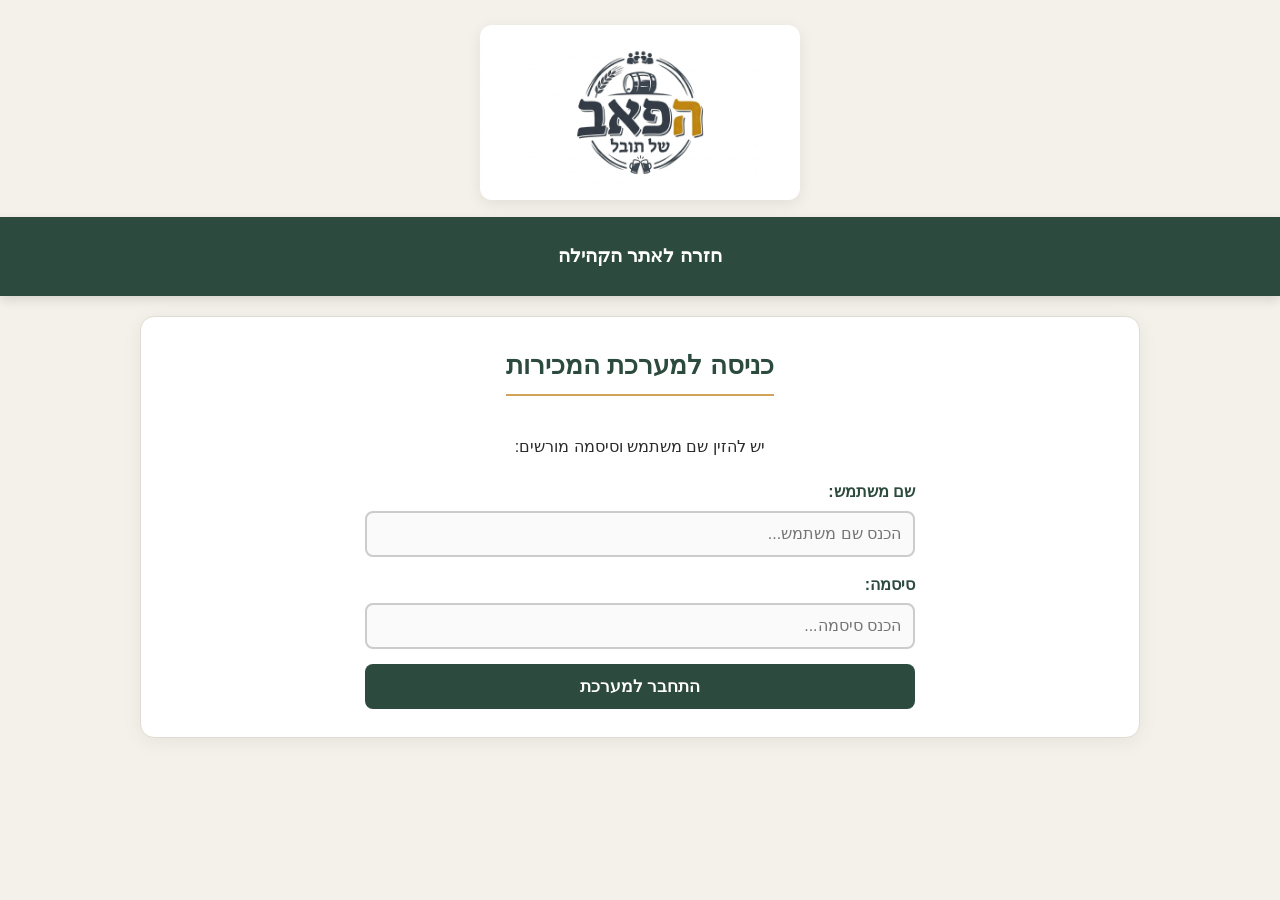
==== sales.html @ c14eca6e "/" ====
<!DOCTYPE html>
<html lang="he" dir="rtl">

<head>
    <meta charset="UTF-8">
    <meta name="viewport" content="width=device-width, initial-scale=1.0">
    <title>מכירות - פאב תובל</title>
    <link rel="stylesheet" href="styles.css">
    <style>
        .login-form, .sales-form {
            display: flex;
            flex-direction: column;
            gap: 15px;
            max-width: 550px;
            margin: 20px auto 0 auto;
        }

        .error-message {
            color: var(--accent-red);
            margin-top: 10px;
            display: none;
            font-weight: bold;
        }

        .success-message {
            color: var(--accent-green);
            margin-top: 10px;
            display: none;
            font-weight: bold;
            font-size: 18px;
        }

        #protected-content {
            display: none;
        }

        .form-group {
            display: flex;
            flex-direction: column;
            text-align: right;
            gap: 6px;
        }

        .form-group label {
            font-weight: bold;
            color: var(--primary-color);
        }

        .cart-section, .stock-section {
            margin-top: 30px;
            border-top: 2px dashed #d5d0c5;
            padding-top: 20px;
        }

        .grand-total {
            font-size: 22px;
            font-weight: bold;
            margin-top: 15px;
            background: #f0ebe1;
            color: var(--primary-color);
            padding: 12px;
            border-radius: 8px;
            text-align: center;
        }
    </style>
</head>

<body>

<div class="logo">
    <img src="logo.jpeg" alt="לוגו פאב תובל">
</div>

<nav>
    <a href="index.html">חזרה לאתר הקהילה</a>
</nav>

<div class="section active">

    <!-- מסך התחברות -->
    <div id="login-card" class="card" style="text-align: center;">
        <h2>כניסה למערכת המכירות</h2>
        <p>יש להזין שם משתמש וסיסמה מורשים:</p>
        
        <form class="login-form" onsubmit="checkLogin(event)">
            <div class="form-group">
                <label for="usernameInput">שם משתמש:</label>
                <input type="text" id="usernameInput" placeholder="הכנס שם משתמש..." required>
            </div>
            
            <div class="form-group">
                <label for="passwordInput">סיסמה:</label>
                <input type="password" id="passwordInput" placeholder="הכנס סיסמה..." required>
            </div>

            <button type="submit" class="btn" id="loginBtn">התחבר למערכת</button>
        </form>
        
        <div id="error-msg" class="error-message">שם משתמש או סיסמה שגויים. נסה שוב.</div>
    </div>

    <!-- אזור מוגן - טופס מכירות וקופה -->
    <div id="protected-content" class="card">
        <h2 style="text-align: center; display: block;">קופת הפאב הקהילתי</h2>
        
        <form class="sales-form" onsubmit="submitSale(event)">
            <div class="form-group">
                <label for="sellerName">שם המוכר/ת (משמרת):</label>
                <input type="text" id="sellerName" readonly style="background-color: #e9ecef; cursor: not-allowed;">
            </div>

            <div class="form-group">
                <label for="buyerName">שם הקונה (חבר/ת הקהילה):</label>
                <input type="text" id="buyerName" placeholder="שם הקונה..." required>
            </div>

            <div class="form-group" style="margin-top: 10px; border-top: 1px solid #eee; padding-top: 15px;">
                <label for="productSelect">בחר מוצר מהמלאי:</label>
                <select id="productSelect">
                    <option value="" disabled selected>טוען מוצרים...</option>
                </select>
            </div>

            <div class="form-group">
                <label for="quantity">כמות:</label>
                <input type="number" id="quantity" value="1" min="1">
            </div>

            <button type="button" class="btn btn-add" onclick="addToCart()">+ הוסף לפנקס המכירות</button>

            <!-- סל קניות -->
            <div class="cart-section">
                <h3>פנקס מכירה נוכחי</h3>
                <table>
                    <thead>
                        <tr>
                            <th>מוצר</th>
                            <th>כמות</th>
                            <th>מחיר יחידה</th>
                            <th>סה"כ</th>
                            <th>פעולה</th>
                        </tr>
                    </thead>
                    <tbody id="cartTableBody">
                        <tr>
                            <td colspan="5" style="text-align: center;">הפנקס ריק כרגע</td>
                        </tr>
                    </tbody>
                </table>

                <div class="grand-total">
                    סה"כ לתשלום: <span id="grandTotalDisplay">0</span> ₪
                </div>
            </div>

            <button type="submit" class="btn" id="submitBtn" style="margin-top: 20px; width: 100%; font-size: 19px;">אישור ושליחת עסקה</button>
        </form>

        <div id="status-success" class="success-message" style="text-align: center;">העסקה נרשמה בהצלחה והמלאי עודכן!</div>
        <div id="status-error" class="error-message" style="text-align: center;">אירעה שגיאה בשליחת הנתונים. נסה שוב.</div>

        <!-- טבלת מלאי נוכחי -->
        <div class="stock-section">
            <h3>מצב המלאי העדכני בבר</h3>
            <table>
                <thead>
                    <tr>
                        <th>שם המוצר</th>
                        <th>מחיר</th>
                        <th>כמות נותרת</th>
                    </tr>
                </thead>
                <tbody id="stockTableBody">
                    <tr>
                        <td colspan="3" style="text-align: center;">טוען נתוני מלאי...</td>
                    </tr>
                </tbody>
            </table>
        </div>
    </div>

</div>

<script>
    const scriptURL = 'https://script.google.com/macros/s/AKfycbzoY4kOSv1dSt2zJA_MVYQcxGPkfokva_LjLvuPKDMLDibdN5WmotHmcEc-f6HK1h61/exec';
    
    let productsList = [];
    let cart = [];

        function checkLogin(event) {
        event.preventDefault();
        const username = document.getElementById('usernameInput').value;
        const password = document.getElementById('passwordInput').value;
        const loginBtn = document.getElementById('loginBtn');
        const errorMsg = document.getElementById('error-msg');

        errorMsg.style.display = 'none';
        loginBtn.disabled = true;
        loginBtn.innerText = 'בודק נתונים...';

        fetch(scriptURL, {
            method: 'POST',
            headers: { 'Content-Type': 'text/plain' },
            body: JSON.stringify({
                action: 'login',
                username: username,
                password: password
            })
        })
        .then(res => res.json())
        .then(data => {
            loginBtn.disabled = false;
            loginBtn.innerText = 'התחבר למערכת';

            if (data.result === 'success') {
                document.getElementById('login-card').style.display = 'none';
                document.getElementById('protected-content').style.display = 'block';
                
                // שימוש בשם המשתמש שהוחזר או בשם שהוזן בטופס אם חסר
                document.getElementById('sellerName').value = data.username || username;

                loadProducts();
            } else {
                errorMsg.style.display = 'block';
            }
        })
        .catch(err => {
            console.error('Login error:', err);
            loginBtn.disabled = false;
            loginBtn.innerText = 'התחבר למערכת';
            errorMsg.style.display = 'block';
        });
    }


    function loadProducts() {
        const script = document.createElement('script');
        script.src = `${scriptURL}?callback=handleProductsResponse&t=${new Date().getTime()}`;
        document.body.appendChild(script);
    }

    function handleProductsResponse(data) {
        if (data.result === 'success') {
            productsList = data.products;
            
            const select = document.getElementById('productSelect');
            select.innerHTML = '<option value="" disabled selected>בחר מוצר...</option>';
            
            const stockTbody = document.getElementById('stockTableBody');
            stockTbody.innerHTML = '';

            data.products.forEach(item => {
                const opt = document.createElement('option');
                opt.value = item.name;
                opt.textContent = `${item.name} (${item.price} ₪)`;
                opt.dataset.price = item.price;
                opt.dataset.stock = item.stock;
                select.appendChild(opt);

                const tr = document.createElement('tr');
                tr.innerHTML = `
                    <td>${item.name}</td>
                    <td>${item.price} ₪</td>
                    <td><strong>${item.stock}</strong></td>
                `;
                stockTbody.appendChild(tr);
            });
        }
    }

    function addToCart() {
        const select = document.getElementById('productSelect');
        const selectedOption = select.options[select.selectedIndex];
        const quantity = parseInt(document.getElementById('quantity').value) || 0;

        if (!selectedOption || !selectedOption.value) {
            alert('אנא בחר מוצר מהרשימה');
            return;
        }

        if (quantity <= 0) {
            alert('אנא הכנס כמות תקינה');
            return;
        }

        const productName = selectedOption.value;
        const unitPrice = parseFloat(selectedOption.dataset.price);

        const existingItem = cart.find(item => item.product === productName);
        if (existingItem) {
            existingItem.quantity += quantity;
            existingItem.totalPrice = existingItem.quantity * unitPrice;
        } else {
            cart.push({
                product: productName,
                quantity: quantity,
                unitPrice: unitPrice,
                totalPrice: quantity * unitPrice
            });
        }

        select.selectedIndex = 0;
        document.getElementById('quantity').value = '1';

        renderCart();
    }

    function removeFromCart(index) {
        cart.splice(index, 1);
        renderCart();
    }

    function renderCart() {
        const tbody = document.getElementById('cartTableBody');
        tbody.innerHTML = '';

        if (cart.length === 0) {
            tbody.innerHTML = '<tr><td colspan="5" style="text-align: center;">הפנקס ריק כרגע</td></tr>';
            document.getElementById('grandTotalDisplay').innerText = '0';
            return;
        }

        let grandTotal = 0;

        cart.forEach((item, index) => {
            grandTotal += item.totalPrice;
            const tr = document.createElement('tr');
            tr.innerHTML = `
                <td>${item.product}</td>
                <td>${item.quantity}</td>
                <td>${item.unitPrice} ₪</td>
                <td>${item.totalPrice} ₪</td>
                <td><button type="button" class="remove-btn" onclick="removeFromCart(${index})">הסר</button></td>
            `;
            tbody.appendChild(tr);
        });

        document.getElementById('grandTotalDisplay').innerText = grandTotal;
    }

        function submitSale(event) {
        event.preventDefault();

        if (cart.length === 0) {
            alert('הפנקס ריק! הוסף מוצרים לפני שליחה.');
            return;
        }

        const btn = document.getElementById('submitBtn');
        const successMsg = document.getElementById('status-success');
        const errorMsg = document.getElementById('status-error');

        successMsg.style.display = 'none';
        errorMsg.style.display = 'none';

        btn.disabled = true;
        btn.innerText = 'שולח...';

        const sellerName = document.getElementById('sellerName').value;
        const buyerName = document.getElementById('buyerName').value;

        fetch(scriptURL, {
            method: 'POST',
            headers: { 'Content-Type': 'text/plain' },
            body: JSON.stringify({ 
                action: 'sale',
                sellerName: sellerName,
                buyerName: buyerName,
                items: cart
            })
        })
        .then(res => res.json())
        .then(data => {
            btn.disabled = false;
            btn.innerText = 'אישור ושליחת עסקה';

            if (data.result === 'success') {
                successMsg.style.display = 'block';
                cart = [];
                renderCart();
                document.getElementById('buyerName').value = '';
                
                // רענון נתוני המלאי והצגת הכמויות המעודכנות בטבלה
                loadProducts();
            } else {
                errorMsg.style.display = 'block';
            }
        })
        .catch(error => {
            console.error('Error!', error);
            btn.disabled = false;
            btn.innerText = 'אישור ושליחת עסקה';
            errorMsg.style.display = 'block';
        });
    }
</script>

</body>
</html>
---- styles.css ----
:root {
    --bg-color: #f4f1ea;        /* גוון שמנת-טבעי חם */
    --card-bg: #ffffff;
    --primary-color: #2c4a3e;   /* ירוק זית/יער כפרי */
    --secondary-color: #d4a359; /* זהב/עץ חם */
    --text-color: #2b2b2b;      /* כהה וקריא מאד לנגישות */
    --accent-red: #c0392b;      /* אדום רך להסרות/שגיאות */
    --accent-green: #27ae60;    /* ירוק להודעות הצלחה */
    --font-main: 'Segoe UI', Tahoma, Geneva, Verdana, sans-serif;
}

body {
    margin: 0;
    font-family: var(--font-main);
    background-color: var(--bg-color);
    color: var(--text-color);
    line-height: 1.6;
}

/* לוגו כפרי */
.logo {
    text-align: center;
    padding: 25px 10px 10px 10px;
}

.logo img {
    width: 320px;
    max-width: 85%;
    border-radius: 12px;
    box-shadow: 0 4px 15px rgba(0, 0, 0, 0.08);
}

/* סרגל ניווט נגיש ומזמין */
nav {
    background-color: var(--primary-color);
    display: flex;
    justify-content: center;
    gap: 15px;
    padding: 14px 20px;
    flex-wrap: wrap;
    box-shadow: 0 4px 10px rgba(0, 0, 0, 0.12);
}

nav button,
nav a {
    background: none;
    border: 2px solid transparent;
    color: #ffffff;
    font-size: 19px;
    font-weight: bold;
    cursor: pointer;
    text-decoration: none;
    padding: 8px 16px;
    border-radius: 8px;
    transition: all 0.25s ease;
}

nav button:hover,
nav a:hover,
nav button:focus,
nav a:focus {
    background-color: var(--secondary-color);
    color: #2c4a3e;
    outline: none;
}

/* סקציות וכרטיסים */
.section {
    display: none;
    max-width: 1000px;
    margin: 20px auto;
    padding: 0 15px;
}

.section.active {
    display: block;
}

.card {
    background: var(--card-bg);
    border-radius: 14px;
    padding: 28px;
    margin-top: 15px;
    box-shadow: 0 4px 20px rgba(0, 0, 0, 0.06);
    border: 1px solid #e0dcd3;
}

h2, h3 {
    color: var(--primary-color);
    margin-top: 0;
}

h2 {
    font-size: 26px;
    border-bottom: 2px solid var(--secondary-color);
    padding-bottom: 8px;
    display: inline-block;
}

/* אלמנטים של טפסים - מונגשים וברורים */
input, select {
    padding: 12px;
    font-size: 16px;
    border: 2px solid #ccc;
    border-radius: 8px;
    box-sizing: border-box;
    width: 100%;
    background-color: #fafafa;
    transition: border-color 0.2s;
}

input:focus, select:focus {
    border-color: var(--primary-color);
    outline: none;
    background-color: #fff;
}

/* כפתורים מונגשים */
.btn {
    padding: 12px 20px;
    font-size: 17px;
    font-weight: bold;
    background-color: var(--primary-color);
    color: white;
    border: none;
    border-radius: 8px;
    cursor: pointer;
    transition: background-color 0.2s, transform 0.1s;
}

.btn:hover, .btn:focus {
    background-color: #1e332b;
    outline: none;
}

.btn:active {
    transform: scale(0.98);
}

.btn-add {
    background-color: var(--secondary-color);
    color: #2c4a3e;
}

.btn-add:hover {
    background-color: #b88a44;
    color: white;
}

/* טבלאות מעוצבות */
table {
    width: 100%;
    border-collapse: collapse;
    margin-top: 15px;
    text-align: right;
}

th, td {
    padding: 12px;
    border-bottom: 1px solid #eee;
}

th {
    background-color: #f0ebe1;
    color: var(--primary-color);
    font-size: 16px;
}

tr:nth-child(even) {
    background-color: #faf8f5;
}

.remove-btn {
    background-color: var(--accent-red);
    color: white;
    border: none;
    padding: 6px 12px;
    border-radius: 6px;
    cursor: pointer;
    font-weight: bold;
}

.remove-btn:hover {
    background-color: #a93226;
}

iframe {
    width: 100%;
    border: none;
    border-radius: 10px;
}
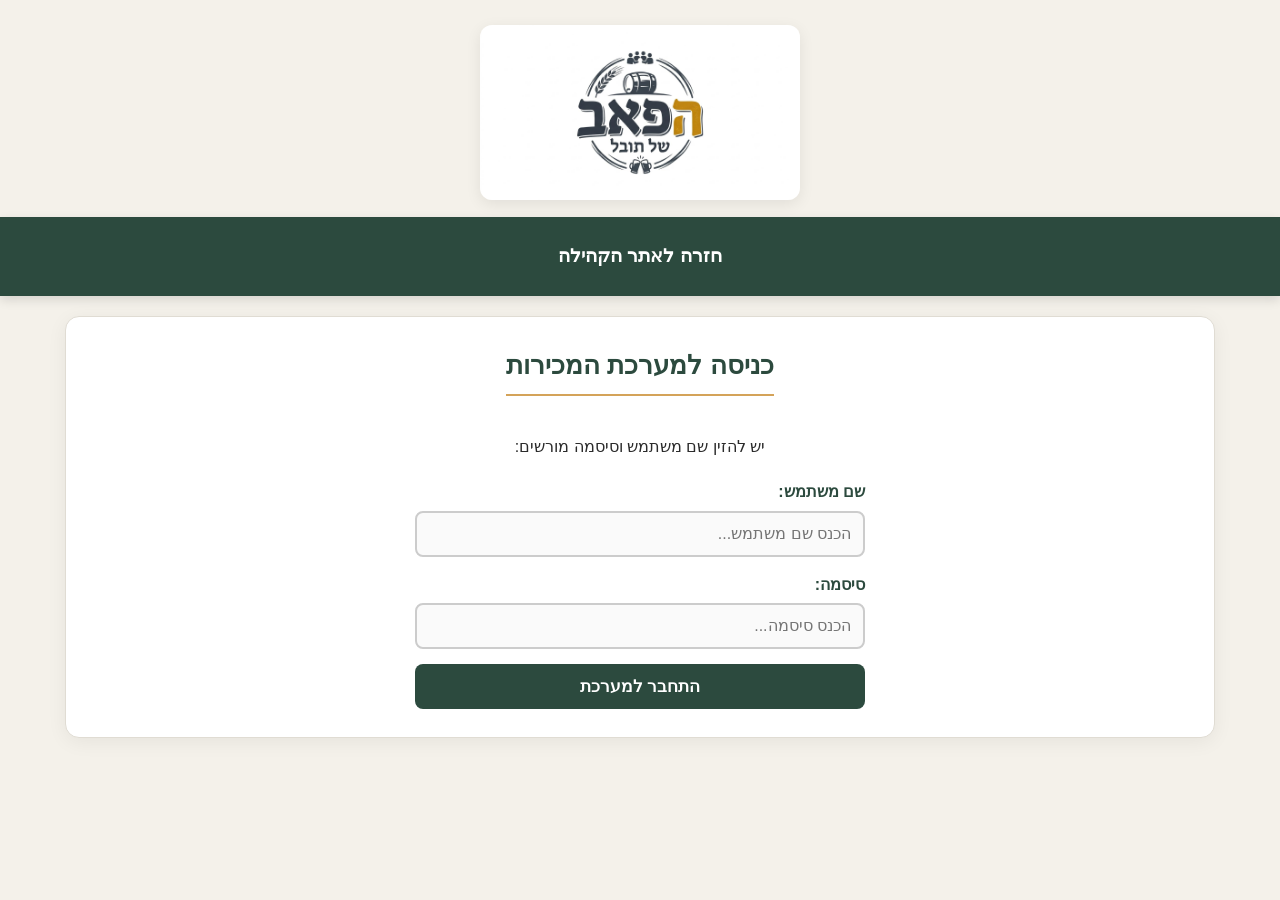
==== commit 942fdab2: "reorganized" ====
--- a/sales.html
+++ b/sales.html
@@ -7,23 +7,66 @@
     <title>מכירות - פאב תובל</title>
     <link rel="stylesheet" href="styles.css">
     <style>
-        .login-form, .sales-form {
+        .section {
+            max-width: 1150px;
+        }
+
+        .login-form {
             display: flex;
             flex-direction: column;
             gap: 15px;
-            max-width: 550px;
+            max-width: 450px;
             margin: 20px auto 0 auto;
         }
 
+        .sales-form {
+            display: grid;
+            grid-template-columns: 1fr 1fr;
+            gap: 30px;
+            align-items: start;
+            margin-top: 20px;
+        }
+
+        .right-column {
+            display: flex;
+            flex-direction: column;
+            gap: 15px;
+            background: #ffffff;
+            padding: 20px;
+            border-radius: 10px;
+            border: 1px solid #ece8df;
+        }
+
+        .left-column {
+            display: flex;
+            flex-direction: column;
+            gap: 15px;
+            background: #fdfbf7;
+            padding: 20px;
+            border-radius: 10px;
+            border: 2px solid #e0dcd3;
+            position: sticky;
+            top: 20px;
+        }
+
+        @media (max-width: 820px) {
+            .sales-form {
+                grid-template-columns: 1fr;
+            }
+            .left-column {
+                position: static;
+            }
+        }
+
         .error-message {
-            color: var(--accent-red);
+            color: var(--accent-red, #c0392b);
             margin-top: 10px;
             display: none;
             font-weight: bold;
         }
 
         .success-message {
-            color: var(--accent-green);
+            color: var(--accent-green, #27ae60);
             margin-top: 10px;
             display: none;
             font-weight: bold;
@@ -43,24 +86,77 @@
 
         .form-group label {
             font-weight: bold;
-            color: var(--primary-color);
-        }
-
-        .cart-section, .stock-section {
-            margin-top: 30px;
+            color: var(--primary-color, #2c4a3e);
+        }
+
+        .stock-section {
+            margin-top: 35px;
             border-top: 2px dashed #d5d0c5;
             padding-top: 20px;
         }
 
-        .grand-total {
-            font-size: 22px;
-            font-weight: bold;
-            margin-top: 15px;
+        .discount-box {
+            margin-top: 10px;
+            padding: 12px;
+            background: #ffffff;
+            border: 1px solid #e0dcd3;
+            border-radius: 8px;
+            display: flex;
+            flex-direction: column;
+            gap: 8px;
+        }
+
+        .discount-controls {
+            display: flex;
+            gap: 10px;
+            align-items: center;
+        }
+
+        .discount-controls select {
+            width: 45%;
+        }
+
+        .discount-controls input {
+            width: 55%;
+        }
+
+        .totals-summary {
+            margin-top: 10px;
             background: #f0ebe1;
-            color: var(--primary-color);
-            padding: 12px;
+            color: var(--primary-color, #2c4a3e);
+            padding: 15px;
             border-radius: 8px;
             text-align: center;
+        }
+
+        .subtotal-line {
+            font-size: 16px;
+            margin-bottom: 5px;
+            color: #555;
+        }
+
+        .discount-line {
+            font-size: 16px;
+            margin-bottom: 8px;
+            color: var(--accent-red, #c0392b);
+            font-weight: bold;
+        }
+
+        .grand-total {
+            font-size: 23px;
+            font-weight: bold;
+        }
+
+        .report-section {
+            display: flex;
+            align-items: center;
+            gap: 10px;
+            flex-wrap: wrap;
+        }
+
+        .report-section select {
+            width: auto;
+            padding: 8px 12px;
         }
     </style>
 </head>
@@ -101,42 +197,69 @@
 
     <!-- אזור מוגן - טופס מכירות וקופה -->
     <div id="protected-content" class="card">
-        <h2 style="text-align: center; display: block;">קופת הפאב הקהילתי</h2>
+        <div style="display: flex; justify-content: space-between; align-items: center; margin-bottom: 15px; flex-wrap: wrap; gap: 15px;">
+            <h2 style="margin: 0;">קופת הפאב הקהילתי</h2>
+            
+            <!-- סקציית הפקת דוח חודשי לפי חודש נבחר -->
+            <div class="report-section">
+                <select id="reportMonthSelect">
+                    <option value="">טוען חודשים...</option>
+                </select>
+                <button type="button" class="btn btn-add" id="reportBtn" onclick="generateMonthlyReport()">📊 הורד דוח (CSV)</button>
+            </div>
+        </div>
         
         <form class="sales-form" onsubmit="submitSale(event)">
-            <div class="form-group">
-                <label for="sellerName">שם המוכר/ת (משמרת):</label>
-                <input type="text" id="sellerName" readonly style="background-color: #e9ecef; cursor: not-allowed;">
+            
+            <!-- צד ימין: פרטי קונה ובחירת מוצרים -->
+            <div class="right-column">
+                <h3 style="margin-bottom: 5px; border-bottom: 1px solid #eee; padding-bottom: 8px;">פרטי הזמנה ומוצרים</h3>
+
+                <div class="form-group">
+                    <label for="sellerName">שם המוכר/ת (משמרת):</label>
+                    <input type="text" id="sellerName" readonly style="background-color: #e9ecef; cursor: not-allowed;">
+                </div>
+
+                <div class="form-group">
+                    <label for="buyerName">שם הקונה (חבר/ת אגודה):</label>
+                    <input type="text" 
+                           id="buyerName" 
+                           list="membersList" 
+                           placeholder="הקלד שם לחיפוש..." 
+                           autocomplete="off" 
+                           autocorrect="off" 
+                           spellcheck="false" 
+                           required>
+                    <datalist id="membersList">
+                        <!-- הרשימה תטען אוטומטית מהגיליון -->
+                    </datalist>
+                </div>
+
+                <div class="form-group" style="margin-top: 10px; border-top: 1px solid #eee; padding-top: 15px;">
+                    <label for="productSelect">בחר מוצר מהמלאי:</label>
+                    <select id="productSelect">
+                        <option value="" disabled selected>טוען מוצרים...</option>
+                    </select>
+                </div>
+
+                <div class="form-group">
+                    <label for="quantity">כמות:</label>
+                    <input type="number" id="quantity" value="1" min="1">
+                </div>
+
+                <button type="button" class="btn btn-add" onclick="addToCart()" style="margin-top: 5px;">+ הוסף לפנקס המכירות</button>
             </div>
 
-            <div class="form-group">
-                <label for="buyerName">שם הקונה (חבר/ת הקהילה):</label>
-                <input type="text" id="buyerName" placeholder="שם הקונה..." required>
-            </div>
-
-            <div class="form-group" style="margin-top: 10px; border-top: 1px solid #eee; padding-top: 15px;">
-                <label for="productSelect">בחר מוצר מהמלאי:</label>
-                <select id="productSelect">
-                    <option value="" disabled selected>טוען מוצרים...</option>
-                </select>
-            </div>
-
-            <div class="form-group">
-                <label for="quantity">כמות:</label>
-                <input type="number" id="quantity" value="1" min="1">
-            </div>
-
-            <button type="button" class="btn btn-add" onclick="addToCart()">+ הוסף לפנקס המכירות</button>
-
-            <!-- סל קניות -->
-            <div class="cart-section">
-                <h3>פנקס מכירה נוכחי</h3>
+            <!-- צד שמאל: פנקס מכירות, הנחה וסיכום -->
+            <div class="left-column">
+                <h3 style="margin-bottom: 5px; border-bottom: 1px solid #d5d0c5; padding-bottom: 8px;">פנקס מכירה נוכחי</h3>
+                
                 <table>
                     <thead>
                         <tr>
                             <th>מוצר</th>
                             <th>כמות</th>
-                            <th>מחיר יחידה</th>
+                            <th>מחיר</th>
                             <th>סה"כ</th>
                             <th>פעולה</th>
                         </tr>
@@ -148,12 +271,41 @@
                     </tbody>
                 </table>
 
-                <div class="grand-total">
-                    סה"כ לתשלום: <span id="grandTotalDisplay">0</span> ₪
+                <!-- אזור הנחה -->
+                <div class="discount-box">
+                    <label style="font-weight: bold; color: var(--primary-color, #2c4a3e);">מתן הנחה (אופציונלי):</label>
+                    <div class="discount-controls">
+                        <select id="discountType" onchange="onDiscountTypeChange()">
+                            <option value="percent">אחוזים (%)</option>
+                            <option value="amount">סכום קבוע (₪)</option>
+                        </select>
+                        <input type="number" 
+                               id="discountValue" 
+                               value="0" 
+                               min="0" 
+                               max="100" 
+                               step="any" 
+                               placeholder="הזן ערך הנחה..." 
+                               oninput="renderCart()">
+                    </div>
                 </div>
+
+                <!-- סיכום מחירים -->
+                <div class="totals-summary">
+                    <div id="subtotalRow" class="subtotal-line" style="display: none;">
+                        סכום ביניים: <span id="subtotalDisplay">0</span> ₪
+                    </div>
+                    <div id="discountRow" class="discount-line" style="display: none;">
+                        הנחה: -<span id="discountDisplay">0</span> ₪
+                    </div>
+                    <div class="grand-total">
+                        סה"כ לתשלום: <span id="grandTotalDisplay">0</span> ₪
+                    </div>
+                </div>
+
+                <button type="submit" class="btn" id="submitBtn" style="margin-top: 10px; width: 100%; font-size: 19px;">אישור ושליחת עסקה</button>
             </div>
 
-            <button type="submit" class="btn" id="submitBtn" style="margin-top: 20px; width: 100%; font-size: 19px;">אישור ושליחת עסקה</button>
         </form>
 
         <div id="status-success" class="success-message" style="text-align: center;">העסקה נרשמה בהצלחה והמלאי עודכן!</div>
@@ -185,9 +337,10 @@
     const scriptURL = 'https://script.google.com/macros/s/AKfycbzoY4kOSv1dSt2zJA_MVYQcxGPkfokva_LjLvuPKDMLDibdN5WmotHmcEc-f6HK1h61/exec';
     
     let productsList = [];
+    let membersListArray = [];
     let cart = [];
 
-        function checkLogin(event) {
+    function checkLogin(event) {
         event.preventDefault();
         const username = document.getElementById('usernameInput').value;
         const password = document.getElementById('passwordInput').value;
@@ -198,14 +351,14 @@
         loginBtn.disabled = true;
         loginBtn.innerText = 'בודק נתונים...';
 
+        const formData = new URLSearchParams();
+        formData.append('action', 'login');
+        formData.append('username', username);
+        formData.append('password', password);
+
         fetch(scriptURL, {
             method: 'POST',
-            headers: { 'Content-Type': 'text/plain' },
-            body: JSON.stringify({
-                action: 'login',
-                username: username,
-                password: password
-            })
+            body: formData
         })
         .then(res => res.json())
         .then(data => {
@@ -215,11 +368,10 @@
             if (data.result === 'success') {
                 document.getElementById('login-card').style.display = 'none';
                 document.getElementById('protected-content').style.display = 'block';
-                
-                // שימוש בשם המשתמש שהוחזר או בשם שהוזן בטופס אם חסר
-                document.getElementById('sellerName').value = data.username || username;
-
-                loadProducts();
+                document.getElementById('sellerName').value = data.username;
+
+                loadData();
+                loadAvailableMonths();
             } else {
                 errorMsg.style.display = 'block';
             }
@@ -232,17 +384,58 @@
         });
     }
 
-
-    function loadProducts() {
+    function loadData() {
         const script = document.createElement('script');
-        script.src = `${scriptURL}?callback=handleProductsResponse&t=${new Date().getTime()}`;
+        script.src = `${scriptURL}?callback=handleDataResponse&t=${new Date().getTime()}`;
         document.body.appendChild(script);
     }
 
-    function handleProductsResponse(data) {
+    function loadAvailableMonths() {
+        const script = document.createElement('script');
+        script.src = `${scriptURL}?action=getAvailableMonths&callback=handleMonthsResponse&t=${new Date().getTime()}`;
+        document.body.appendChild(script);
+    }
+
+    function handleMonthsResponse(data) {
+        if (data.result === 'success' && data.months) {
+            const select = document.getElementById('reportMonthSelect');
+            select.innerHTML = '';
+
+            if (data.months.length === 0) {
+                select.innerHTML = '<option value="">אין חודשים זמינים</option>';
+                return;
+            }
+
+            data.months.forEach(ym => {
+                const parts = ym.split('-');
+                const year = parts[0];
+                const month = parts[1];
+                const monthNames = ["ינואר", "פברואר", "מרץ", "אפריל", "מאי", "יוני", "יולי", "אוגוסט", "ספטמבר", "אוקטובר", "נובמבר", "דצמבר"];
+                const label = `${monthNames[parseInt(month, 10) - 1]} ${year}`;
+                
+                const opt = document.createElement('option');
+                opt.value = ym;
+                opt.textContent = label;
+                select.appendChild(opt);
+            });
+        }
+    }
+
+    function handleDataResponse(data) {
         if (data.result === 'success') {
             productsList = data.products;
+            membersListArray = data.members || [];
             
+            // 1. טעינת רשימת חברי אגודה
+            const datalist = document.getElementById('membersList');
+            datalist.innerHTML = '';
+            membersListArray.forEach(member => {
+                const opt = document.createElement('option');
+                opt.value = member;
+                datalist.appendChild(opt);
+            });
+
+            // 2. טעינת מוצרים ומלאי
             const select = document.getElementById('productSelect');
             select.innerHTML = '<option value="" disabled selected>בחר מוצר...</option>';
             
@@ -310,20 +503,69 @@
         renderCart();
     }
 
+    function onDiscountTypeChange() {
+        const discountInput = document.getElementById('discountValue');
+        discountInput.value = '0';
+        renderCart();
+    }
+
+    function calculateTotals() {
+        let subtotal = 0;
+        cart.forEach(item => {
+            subtotal += item.totalPrice;
+        });
+
+        const discountType = document.getElementById('discountType').value;
+        const discountInput = document.getElementById('discountValue');
+        let rawVal = parseFloat(discountInput.value);
+
+        if (isNaN(rawVal) || rawVal < 0) {
+            rawVal = 0;
+        }
+
+        let discountAmount = 0;
+
+        if (subtotal === 0) {
+            discountAmount = 0;
+        } else if (discountType === 'percent') {
+            if (rawVal > 100) {
+                rawVal = 100;
+                discountInput.value = 100;
+            }
+            discountAmount = (subtotal * rawVal) / 100;
+        } else if (discountType === 'amount') {
+            if (rawVal > subtotal) {
+                rawVal = subtotal;
+                discountInput.value = subtotal;
+            }
+            discountAmount = rawVal;
+        }
+
+        discountAmount = Math.round(discountAmount * 100) / 100;
+        const finalTotal = Math.max(0, Math.round((subtotal - discountAmount) * 100) / 100);
+
+        return {
+            subtotal: subtotal,
+            discountType: discountType,
+            discountRawValue: rawVal,
+            discountAmount: discountAmount,
+            finalTotal: finalTotal
+        };
+    }
+
     function renderCart() {
         const tbody = document.getElementById('cartTableBody');
         tbody.innerHTML = '';
 
         if (cart.length === 0) {
             tbody.innerHTML = '<tr><td colspan="5" style="text-align: center;">הפנקס ריק כרגע</td></tr>';
+            document.getElementById('subtotalRow').style.display = 'none';
+            document.getElementById('discountRow').style.display = 'none';
             document.getElementById('grandTotalDisplay').innerText = '0';
             return;
         }
 
-        let grandTotal = 0;
-
         cart.forEach((item, index) => {
-            grandTotal += item.totalPrice;
             const tr = document.createElement('tr');
             tr.innerHTML = `
                 <td>${item.product}</td>
@@ -335,11 +577,31 @@
             tbody.appendChild(tr);
         });
 
-        document.getElementById('grandTotalDisplay').innerText = grandTotal;
-    }
-
-        function submitSale(event) {
+        const totals = calculateTotals();
+
+        if (totals.discountAmount > 0) {
+            document.getElementById('subtotalRow').style.display = 'block';
+            document.getElementById('discountRow').style.display = 'block';
+            document.getElementById('subtotalDisplay').innerText = totals.subtotal;
+            document.getElementById('discountDisplay').innerText = totals.discountAmount;
+        } else {
+            document.getElementById('subtotalRow').style.display = 'none';
+            document.getElementById('discountRow').style.display = 'none';
+        }
+
+        document.getElementById('grandTotalDisplay').innerText = totals.finalTotal;
+    }
+
+    function submitSale(event) {
         event.preventDefault();
+
+        const buyerName = document.getElementById('buyerName').value.trim();
+
+        // בדיקה שהקונה מופיע ברשימת חברי האגודה המאושרים
+        if (!membersListArray.includes(buyerName)) {
+            alert('שם הקונה אינו מופיע ברשימת חברי האגודה המאושרים. אנא בחר שם מתוך הרשימה המוצעת.');
+            return;
+        }
 
         if (cart.length === 0) {
             alert('הפנקס ריק! הוסף מוצרים לפני שליחה.');
@@ -357,17 +619,32 @@
         btn.innerText = 'שולח...';
 
         const sellerName = document.getElementById('sellerName').value;
-        const buyerName = document.getElementById('buyerName').value;
+        const totals = calculateTotals();
+
+        const itemsToSend = [...cart];
+        if (totals.discountAmount > 0) {
+            const discountLabel = totals.discountType === 'percent' 
+                ? `הנחה (${totals.discountRawValue}%)` 
+                : `הנחה (סכום קבוע)`;
+            
+            itemsToSend.push({
+                product: discountLabel,
+                quantity: 1,
+                unitPrice: -totals.discountAmount,
+                totalPrice: -totals.discountAmount,
+                isDiscount: true
+            });
+        }
+
+        const formData = new URLSearchParams();
+        formData.append('action', 'sale');
+        formData.append('sellerName', sellerName);
+        formData.append('buyerName', buyerName);
+        formData.append('items', JSON.stringify(itemsToSend));
 
         fetch(scriptURL, {
             method: 'POST',
-            headers: { 'Content-Type': 'text/plain' },
-            body: JSON.stringify({ 
-                action: 'sale',
-                sellerName: sellerName,
-                buyerName: buyerName,
-                items: cart
-            })
+            body: formData
         })
         .then(res => res.json())
         .then(data => {
@@ -377,11 +654,12 @@
             if (data.result === 'success') {
                 successMsg.style.display = 'block';
                 cart = [];
+                document.getElementById('discountValue').value = '0';
                 renderCart();
                 document.getElementById('buyerName').value = '';
                 
-                // רענון נתוני המלאי והצגת הכמויות המעודכנות בטבלה
-                loadProducts();
+                loadData();
+                loadAvailableMonths();
             } else {
                 errorMsg.style.display = 'block';
             }
@@ -393,6 +671,62 @@
             errorMsg.style.display = 'block';
         });
     }
+
+    function generateMonthlyReport() {
+        const monthSelect = document.getElementById('reportMonthSelect');
+        const selectedMonthYear = monthSelect.value;
+
+        if (!selectedMonthYear) {
+            alert('אנא בחר חודש מהרשימה.');
+            return;
+        }
+
+        const reportBtn = document.getElementById('reportBtn');
+        const originalText = reportBtn.innerText;
+        reportBtn.disabled = true;
+        reportBtn.innerText = 'מפיק דוח...';
+
+        fetch(`${scriptURL}?action=monthlyReport&monthYear=${selectedMonthYear}&t=${new Date().getTime()}`)
+            .then(res => res.json())
+            .then(data => {
+                reportBtn.disabled = false;
+                reportBtn.innerText = originalText;
+
+                if (data.result === 'success' && data.reportData) {
+                    downloadCSV(data.reportData, selectedMonthYear);
+                } else {
+                    alert('אירעה שגיאה בהפקת הדוח או שאין נתונים לחודש זה.');
+                }
+            })
+            .catch(err => {
+                console.error('Error generating report:', err);
+                reportBtn.disabled = false;
+                reportBtn.innerText = originalText;
+                alert('אירעה שגיאה בתקשורת עם השרת.');
+            });
+    }
+
+    function downloadCSV(data, monthYearKey) {
+        let csvContent = "שם חבר אגודה,מספר חשבון בכרטסת,סה\"כ לתשלום (₪)\n";
+
+        data.forEach(row => {
+            const name = `"${(row.buyerName || '').toString().replace(/"/g, '""')}"`;
+            const accountNumber = `"${(row.accountNumber || '').toString().replace(/"/g, '""')}"`;
+            const totalAmount = row.totalAmount || 0;
+            
+            csvContent += `${name},${accountNumber},${totalAmount}\n`;
+        });
+
+        const BOM = "\uFEFF";
+        const blob = new Blob([BOM + csvContent], { type: 'text/csv;charset=utf-8;' });
+        
+        const link = document.createElement("a");
+        link.href = URL.createObjectURL(blob);
+        link.setAttribute("download", `דוח_מכירות_חודשי_${monthYearKey}.csv`);
+        document.body.appendChild(link);
+        link.click();
+        document.body.removeChild(link);
+    }
 </script>
 
 </body>
